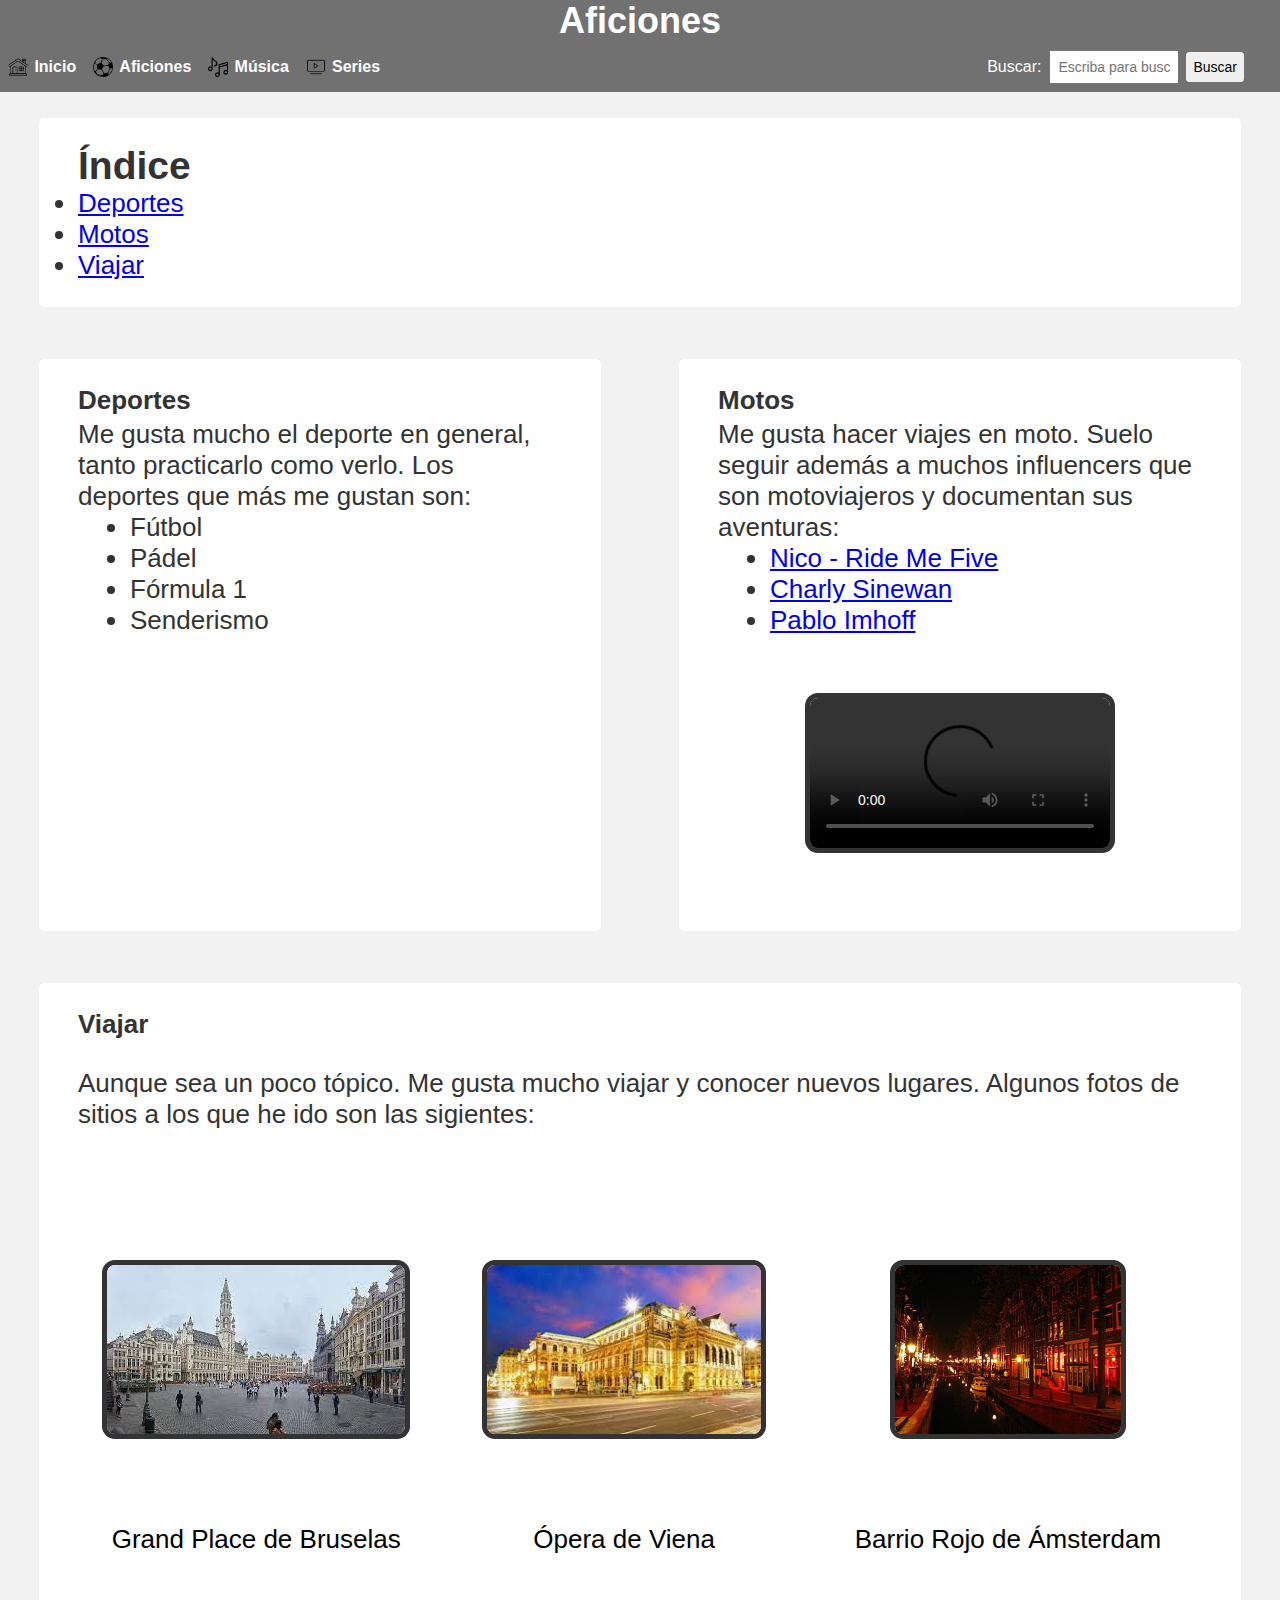
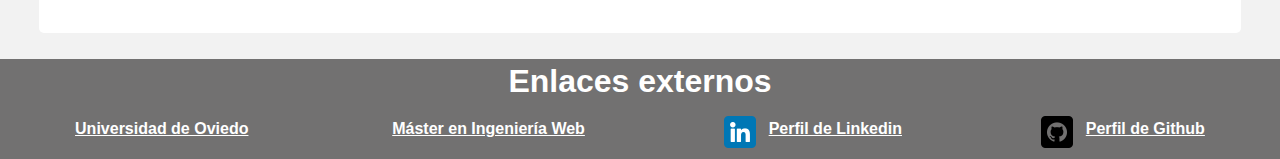
==== aficiones.html @ 074681b0 "Add files via upload" ====
<!DOCTYPE HTML>

<html lang="es">

<head>
    <meta charset="UTF-8">
    <meta name="keywords" content="Web personal, Aficiones">
    <meta name="author" content="Diego González Suárez">
    <meta name="description" content="Página web personal de Diego González Suárez">
    <meta name="viewport" content="width=device-width, initial-scale=1" />

    <title> Página web personal - Aficiones </title>
    <link rel="stylesheet" type="text/css" href="estilos/multimedia.css" />
    <link rel="stylesheet" type="text/css" href="estilos/estilo.css" />
    <link rel="stylesheet" type="text/css" href="estilos/grid-three-col-layout.css" />
    <link rel="stylesheet" type="text/css" href="estilos/flex-grow-layout.css" />
    <script src="buscador.js"></script>

    <script src = "https://ajax.googleapis.com/ajax/libs/jquery/2.1.3/jquery.min.js"></script>

</head>

<body>
    <header>
        <h1> Aficiones </h1>
    </header>

    <nav>
        <img alt="Icono del home" src="multimedia/casa.png" />
        <a href="index.html" accesskey="I" tabindex=1 title="Inicio">Inicio</a>

        <img alt="Icono de aficiones" src="multimedia/variante-de-balon-de-futbol.png" />
        <a href="aficiones.html" accesskey="A" tabindex=2 title="Enlace a las aficiones">Aficiones</a>

        <img alt="Icono de música" src="multimedia/nota-musical.png" />
        <a href="musica.html" accesskey="M" tabindex=3 title="Gustos musicales">Música</a>

        <img alt="Icono de series" src="multimedia/serie.png" />
        <a href="series.html" accesskey="S" tabindex=4 title="Enlace a las series">Series</a>
        
        <label for="search">Buscar:</label>
        <input type="text" id="search" name="search" placeholder="Escriba para buscar...">
        <button onclick="buscador.buscar()">Buscar</button>
    </nav>

    <section>
        <h2>Índice</h2>
        <ul>
            <li>
                <a href="#deportes">Deportes</a>
            </li>
            <li>
                <a href="#motos">Motos</a>
            </li>
            <li>
                <a href="#viajar">Viajar</a>
            </li>
        </ul>
    </section>

    <main>
        <section id="deportes">
            <h2> Deportes </h2>
            <p> Me gusta mucho el deporte en general, tanto practicarlo como verlo. Los deportes que más me gustan son:
            </p>
            <ul>
                <li> Fútbol </li>
                <li> Pádel </li>
                <li> Fórmula 1 </li>
                <li> Senderismo </li>
            </ul>
        </section>
        <section id="motos">
            <h2> Motos </h2>
            <p> Me gusta hacer viajes en moto. Suelo seguir además a muchos influencers que son motoviajeros y
                documentan sus aventuras: </p>
            <ul>
                <li> <a href="https://www.youtube.com/@Nico-RideMeFive" title="Enlace al canal de Ride me five"> Nico -
                        Ride
                        Me Five </a> </li>
                <li> <a href="https://www.youtube.com/user/charlysinewan" title="Enlace al canal de Charly Sinewan">
                        Charly
                        Sinewan </a> </li>
                <li> <a href="https://www.youtube.com/@PabloImhoff" title="Enlace al canal de Pablo Imhoff"> Pablo
                        Imhoff
                    </a> </li>
            </ul>
            <video src="multimedia/CharlySinewan.mp4" controls preload="auto"> </video>
        </section>
        <section id="viajar">
            <h2> Viajar </h2>
            <p> Aunque sea un poco tópico. Me gusta mucho viajar y conocer nuevos lugares. Algunos fotos de sitios a los que he ido son las
                sigientes:
            </p>
            <figure>
                <img alt="Imagen de Bruselas y su plaza" src="multimedia/bruselas.jpg" />
                <figcaption> Grand Place de Bruselas </figcaption>
            </figure>
            <figure>
                <img alt="Imagen de Viena y su ópera" src="multimedia/viena.jpg" />
                <figcaption> Ópera de Viena </figcaption>
            </figure>
            <figure>
                <img alt="Imagen de Ámsterdam y su barrio rojo" src="multimedia/amsterdam.jpg" />
                <figcaption> Barrio Rojo de Ámsterdam </figcaption>
            </figure>
        </section>
    </main>

    <footer>
        <h2>Enlaces externos</h2>
        <ul>
            <li>
                <a href="https://uniovi.es" title="Enlace a la web de la Universidad de Oviedo">Universidad de
                    Oviedo</a>
            </li>
            <li>
                <a href="https://miw.uniovi.es" title="Enlace a la web del máster">Máster en Ingeniería Web</a>
            </li>
            <li>
                <img alt="Icono de Linkedin" src="multimedia/linkedin.png" />
                <a href="https://www.linkedin.com/in/diego-gonz%C3%A1lez-su%C3%A1rez-64b2371b1/"
                    title="Enlace a perfil de Linkedin">Perfil de Linkedin</a>
            </li>
            <li>
                <img alt="Icono de Github" src="multimedia/github.png" />
                <a href="https://github.com/uo276406" title="Enlace a perfil de Github">Perfil de Github</a>
            </li>
        </ul>
    </footer>
</body>

</html>
---- estilos/multimedia.css ----
nav img {
  max-width: 1.25em;
  max-height: 1.25em;
  margin-right: 0.1em;
  }

/* (0,0,1) */
section img {
    max-width: 100%;
    max-height: 6.5em;
    margin: 2em auto;
  }

/* (0,0,1) */
figure {
  text-align: center;
  margin: 2em 0;
}

/* (0,0,2) */
figure img {
  border: 0.2em solid #333;
  border-radius: 0.5em; 
}

/* (0,0,2) */
figure figcaption {
  margin-top: 1em;
  color: black; /* Da advertencia de color justificada en el leeme.txt. Hereda el color de fondo del selector de body en el fichero estilo.css */
}

/* (0,0,1) */
video {
  max-width: 100%;
  max-height: 12em;
  display: block;
  margin: 2em auto; 
  border: 0.2em solid #333; 
  border-radius: 0.5em; 
}

/* (0,0,4) */
footer ul li img {
  max-width: 2em;
  margin-right: 0.5em;
}
---- estilos/estilo.css ----
/* (0,0,1) */
body {
    font-family: Arial, sans-serif;
    color: #333;
    background-color: #f2f2f2;
}

/* (0,0,0) */
* {
    margin: 0;
    padding: 0;
  }

/* Cabecera */
/* (0,0,2) */
header h1 {
    background-color: #727171;
    color: white;
    text-align: center;
    font-size: 36px;
    max-width: 100%;
    grid-column: 1 / -1;
}

/* Menú de navegación */

/* (0,0,1) */
nav {
    display: flex;
    align-items: center;
    flex-wrap: wrap;
    background-color: #727171;
    color: white;
    padding: 0.5em;
    font-size: 16px;
}

/* (0,0,2) */
nav a{
    text-decoration: none;
    margin-right: 0.75em;
    padding: 0.3em;
    color: white;
    /* Da advertencia de color justificada en el leeme.txt. Hereda el de fondo del nav*/
    font-weight: bold;

}

/* (0,1,2) */
nav a:hover {
    background-color: darkgray;
}   

body section {
    display: flex;
    flex-direction: column;
    background-color: #fff;
    color: #333;
    margin: 1em 1.5em;
    padding: 1em 1.5em;
    border-radius: 5px;
    font-size: 26px;
}


/* Sección simple */
/* (0,0,2) */
main section {
    background-color: #fff;
    color: #333;
    margin: 1em 1.5em;
    padding: 1em 1.5em;
    border-radius: 5px;
    font-size: 26px;
}

/* (0,0,3) */
main section h2 {
    font-size: 26px;
    margin-bottom: 0.1em;
}

/* (0,0,3) */
main section ul {
    margin-bottom: 0.2em;
}

/* (0,0,4) */
main section ul li {
    margin-left: 2em;
}

/* (0,0,5) */
main section ul li ol {
    margin-bottom: 1em;
    margin-left: 3em;
}

/* Pie de página */
/* (0,0,1) */
footer {

    background-color: #727171;
    color: white;
    padding: 0.2em;
    text-align: center;
}

/* (0,0,2) */
footer h2 {
    font-size: 32px;
    margin-bottom: 0.5em;
}

/* (0,0,2) */
footer ul {
    display: flex;
    flex-wrap: wrap;
    justify-content: space-around;
    list-style: none;
    margin-bottom: 0.5em;
}

/* (0,0,3) */
footer ul li {
    display: flex;
    flex-direction: row;
}

/* (0,0,4) */
footer ul li a {
    color: white;
    padding: 0.3em;
    /* Da advertencia de color justificada en el leeme.txt, hereda el color de fondo del selector del footer */
    font-weight: bold;
}

/* (0,1,4) */
footer ul li a:hover {
    background-color: darkgray;
}   

/* (0,0,1) */
label {
    margin-left: auto;
    margin-right: 0.5em;
}

/* (0,0,1) */
input{
    margin-right: 0.5em;
    max-width: 8em;
    font-size: 14px;
    padding: 0.5em;
}

/* (0,0,1) */
button {
    padding: 0.5em;
    margin-right: 2em;
    border-radius: 0.25em;
    border: none;
    font-size: 14px;
}

/* (0,1,1) */
button:hover {
    cursor: pointer;
}
---- estilos/grid-three-col-layout.css ----
/* (0, 1, 2) */
main > section:nth-child(3){
    display: grid;
    grid-template-rows: auto auto auto;
    grid-template-columns: auto auto auto;
    grid-gap: 1em;
}

/* (0, 1, 2) */
main > section:nth-child(3) h2, main > section:nth-child(3) p{
    grid-column: span 3;
}

/* (0, 1, 3) */
main > section:nth-child(3) figure{
    grid-column: span 1;
}
---- estilos/flex-grow-layout.css ----
/* (0,0,2) */
body main {
  display: flex;
  flex-wrap: wrap;
  justify-content: center;
}

/* Establece la anchura de las dos primeras secciones al 50% */
body main section:nth-child(n+1) {
  flex-grow: 1;
  flex-basis: calc(35% - 1em);
}

/* Restablece la anchura de la tercera sección al 100% */
body main section:nth-child(n+3) {
  flex-basis: calc(100% - 1em);
}
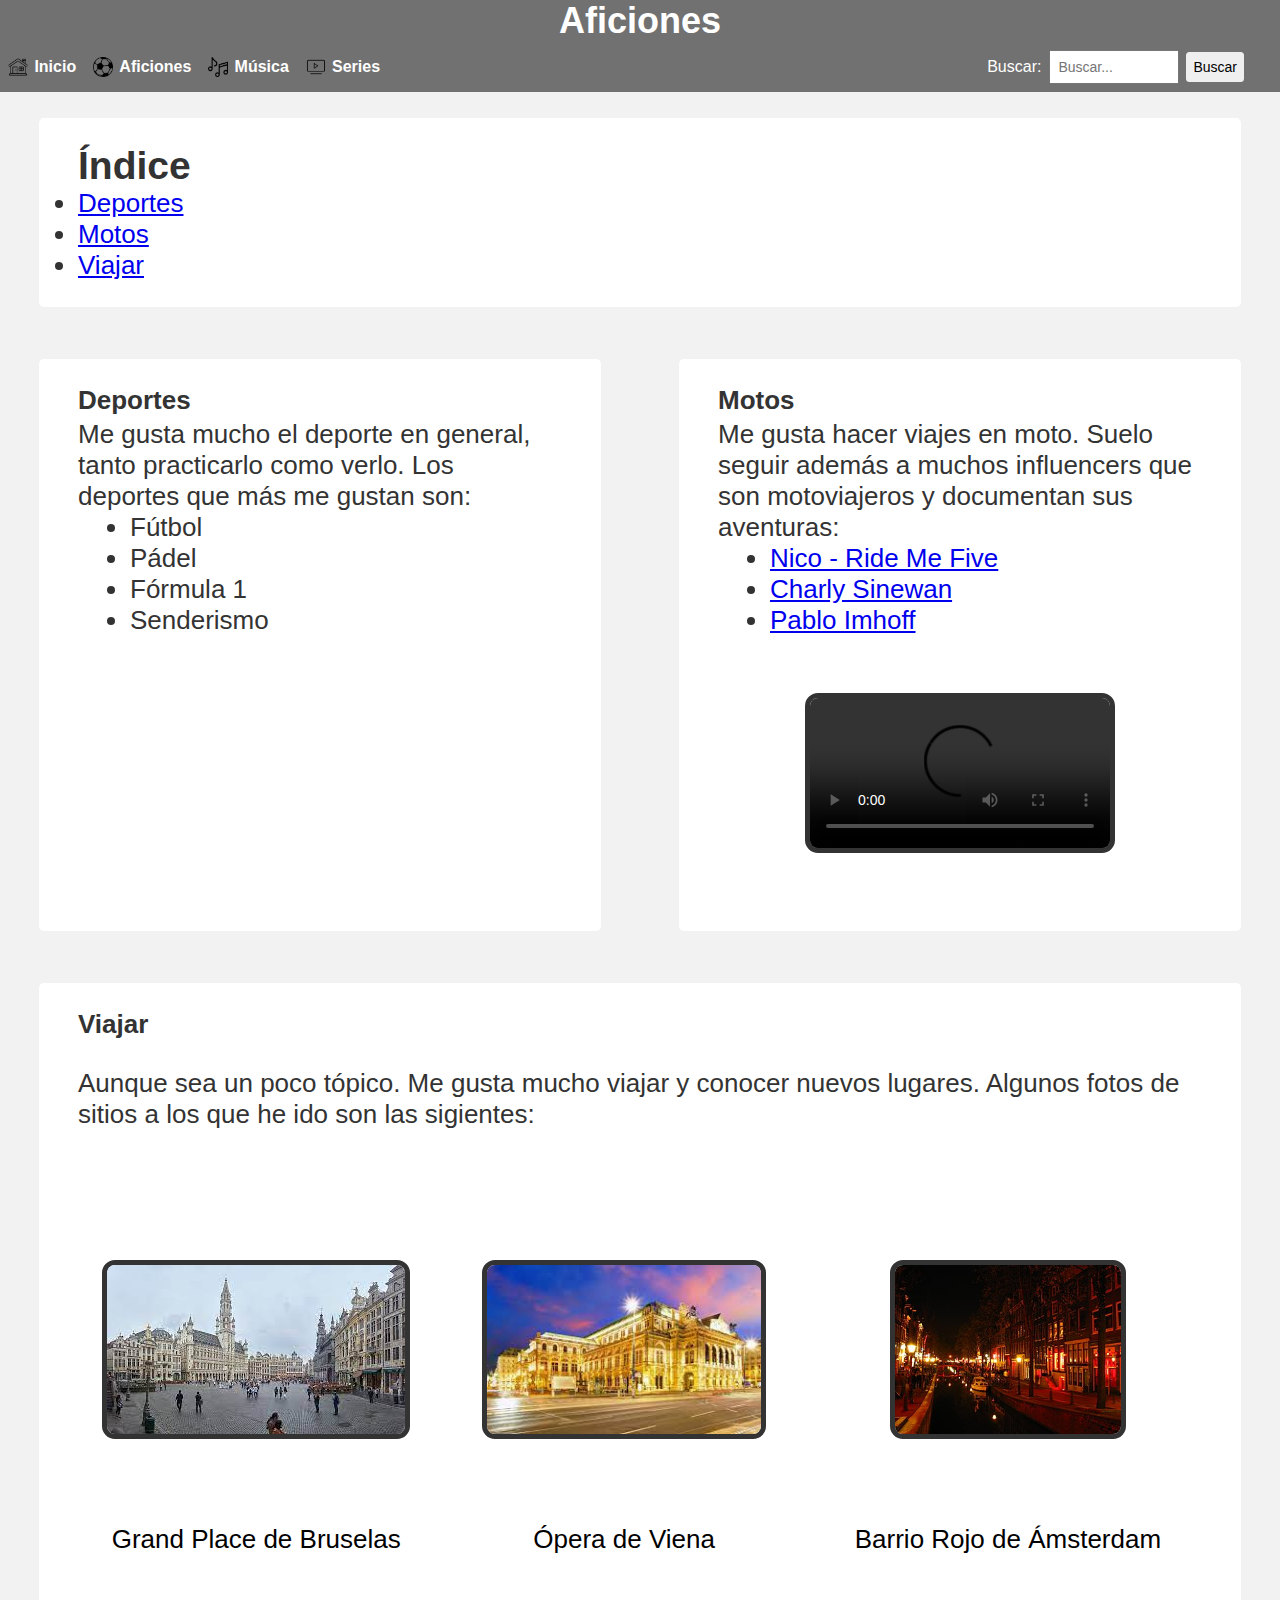
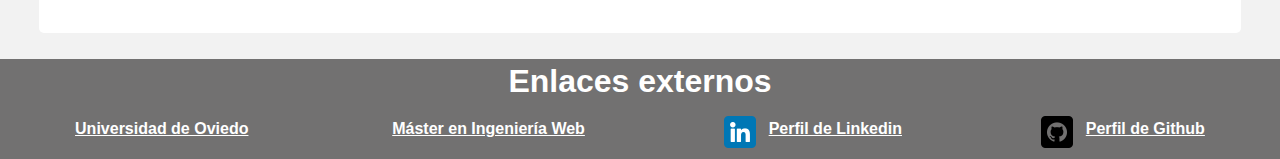
==== commit 98f5c3df: "Add files via upload" ====
--- a/aficiones.html
+++ b/aficiones.html
@@ -39,7 +39,7 @@
         <a href="series.html" accesskey="S" tabindex=4 title="Enlace a las series">Series</a>
         
         <label for="search">Buscar:</label>
-        <input type="text" id="search" name="search" placeholder="Escriba para buscar...">
+        <input type="text" id="search" name="search" placeholder="Buscar...">
         <button onclick="buscador.buscar()">Buscar</button>
     </nav>
 
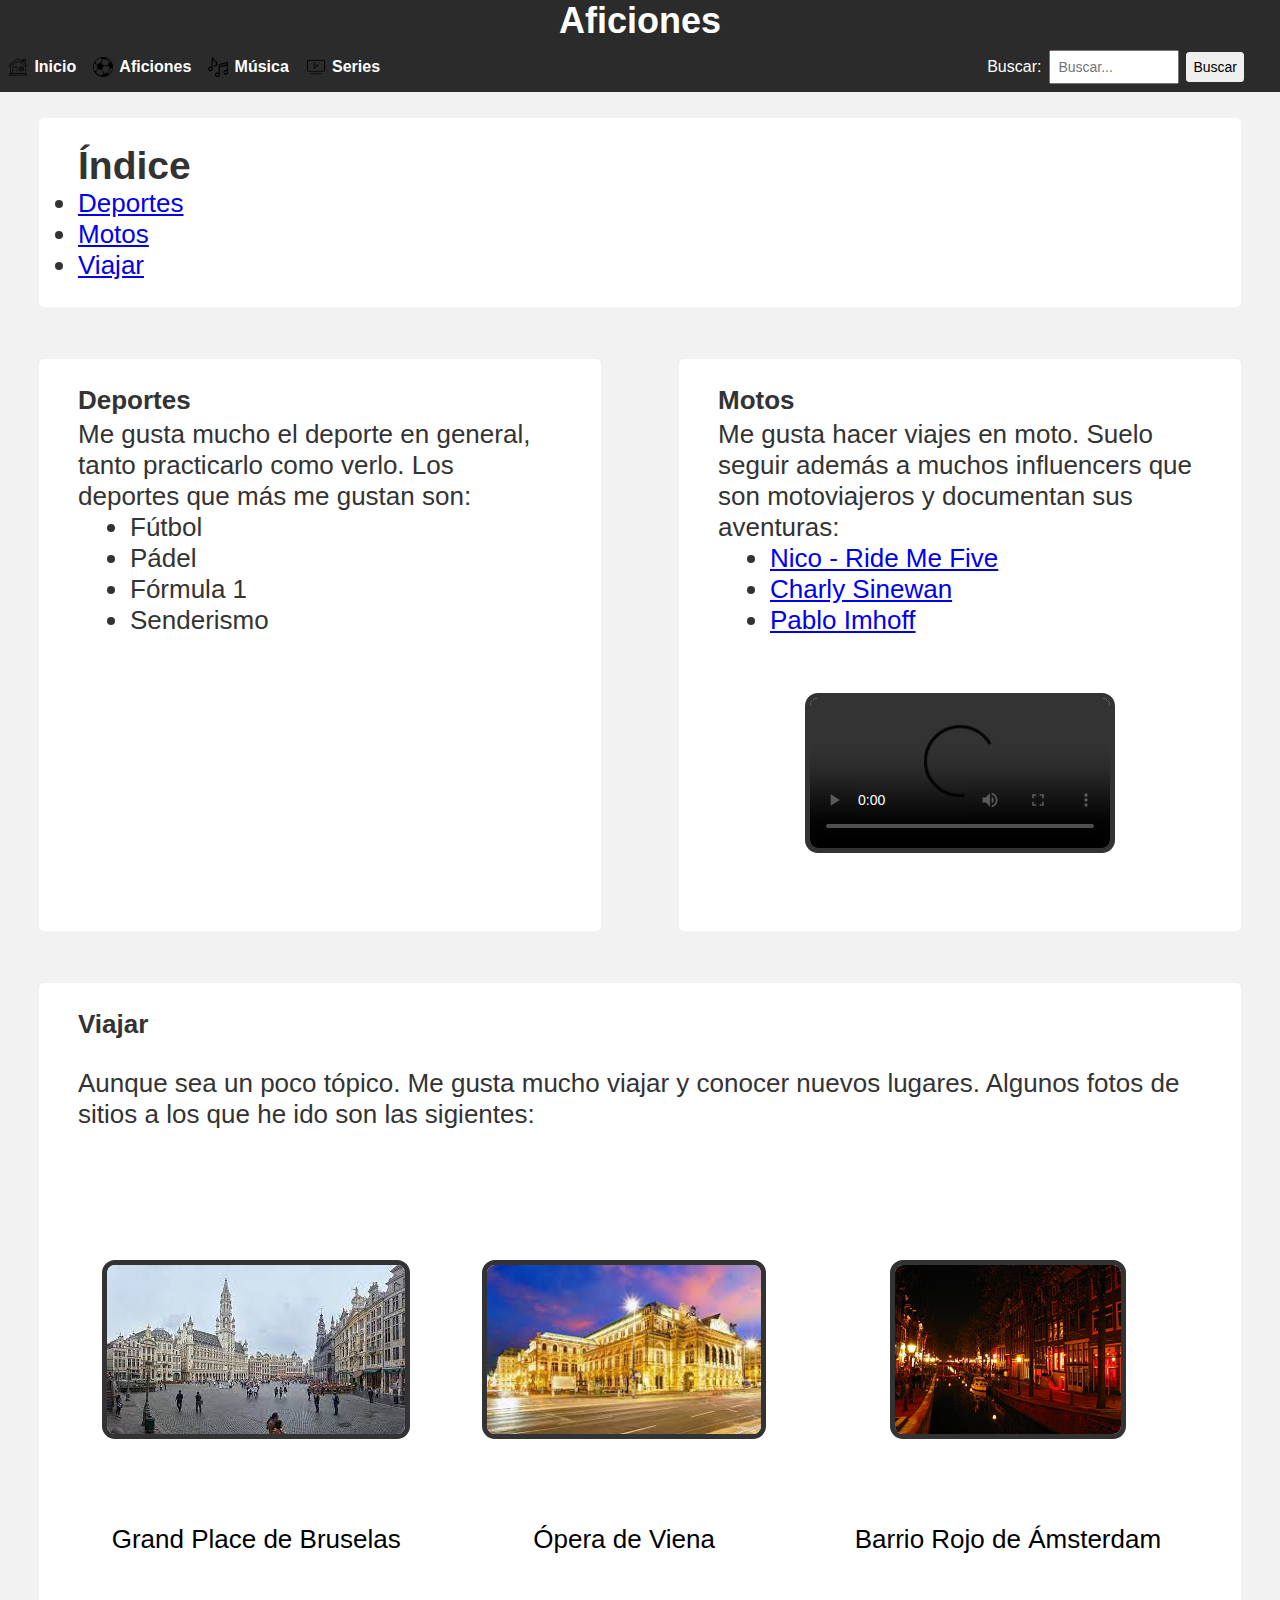
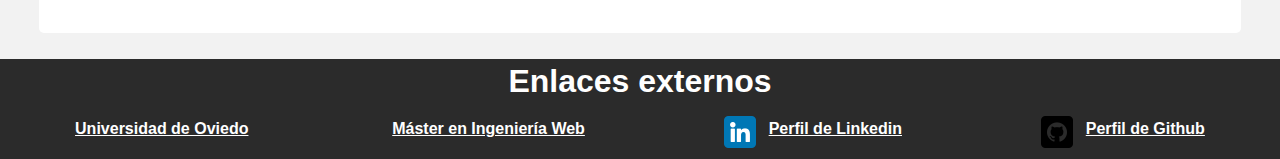
==== commit e20270da: "Add files via upload" ====
--- a/aficiones.html
+++ b/aficiones.html
@@ -27,16 +27,16 @@
 
     <nav>
         <img alt="Icono del home" src="multimedia/casa.png" />
-        <a href="index.html" accesskey="I" tabindex=1 title="Inicio">Inicio</a>
+        <a href="index.html" tabindex=1 title="Inicio">Inicio</a>
 
         <img alt="Icono de aficiones" src="multimedia/variante-de-balon-de-futbol.png" />
-        <a href="aficiones.html" accesskey="A" tabindex=2 title="Enlace a las aficiones">Aficiones</a>
+        <a href="aficiones.html" tabindex=2 title="Enlace a las aficiones">Aficiones</a>
 
         <img alt="Icono de música" src="multimedia/nota-musical.png" />
-        <a href="musica.html" accesskey="M" tabindex=3 title="Gustos musicales">Música</a>
+        <a href="musica.html" tabindex=3 title="Gustos musicales">Música</a>
 
         <img alt="Icono de series" src="multimedia/serie.png" />
-        <a href="series.html" accesskey="S" tabindex=4 title="Enlace a las series">Series</a>
+        <a href="series.html" tabindex=4 title="Enlace a las series">Series</a>
         
         <label for="search">Buscar:</label>
         <input type="text" id="search" name="search" placeholder="Buscar...">
--- a/estilos/estilo.css
+++ b/estilos/estilo.css
@@ -14,7 +14,7 @@
 /* Cabecera */
 /* (0,0,2) */
 header h1 {
-    background-color: #727171;
+    background-color: #2b2b2b;
     color: white;
     text-align: center;
     font-size: 36px;
@@ -29,7 +29,7 @@
     display: flex;
     align-items: center;
     flex-wrap: wrap;
-    background-color: #727171;
+    background-color: #2b2b2b;
     color: white;
     padding: 0.5em;
     font-size: 16px;
@@ -48,7 +48,7 @@
 
 /* (0,1,2) */
 nav a:hover {
-    background-color: darkgray;
+    background-color: rgb(89, 89, 89);
 }   
 
 body section {
@@ -100,7 +100,7 @@
 /* (0,0,1) */
 footer {
 
-    background-color: #727171;
+    background-color: #2b2b2b;
     color: white;
     padding: 0.2em;
     text-align: center;
@@ -137,7 +137,7 @@
 
 /* (0,1,4) */
 footer ul li a:hover {
-    background-color: darkgray;
+    background-color: rgb(89, 89, 89);
 }   
 
 /* (0,0,1) */
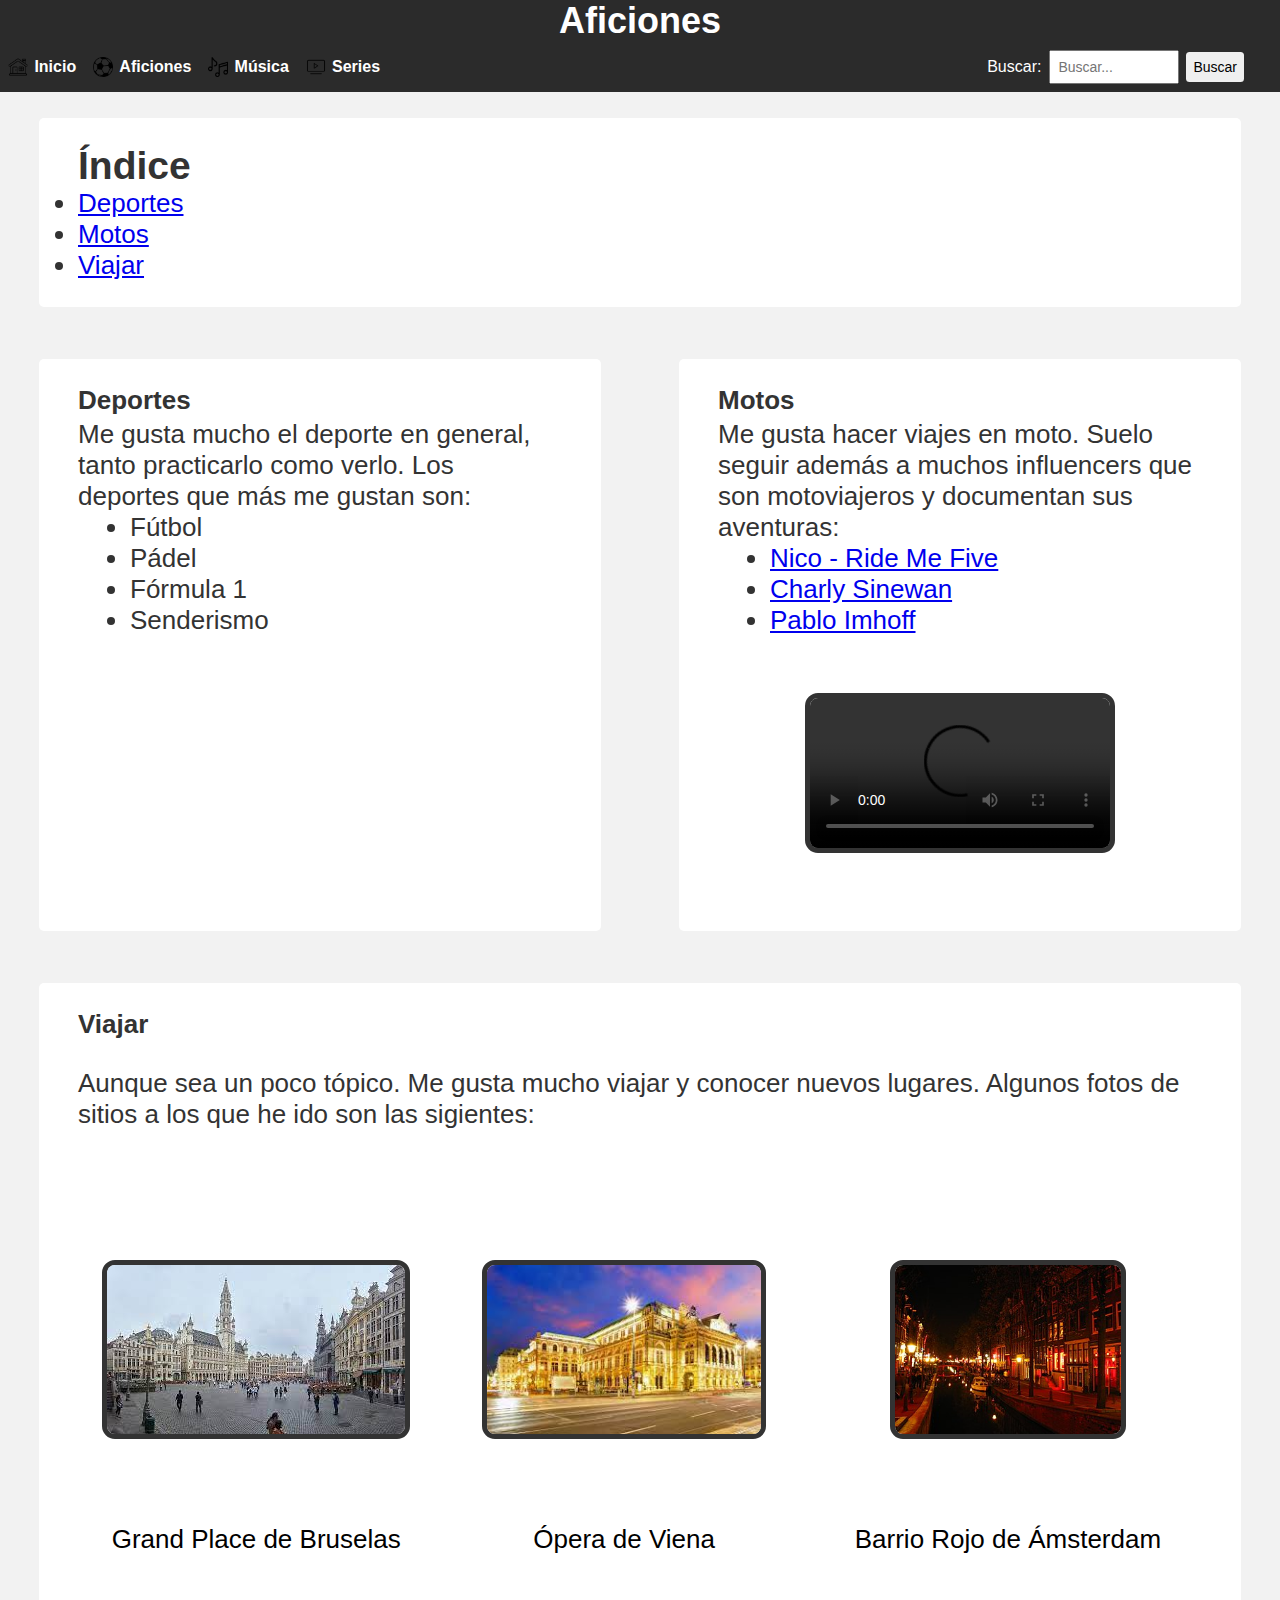
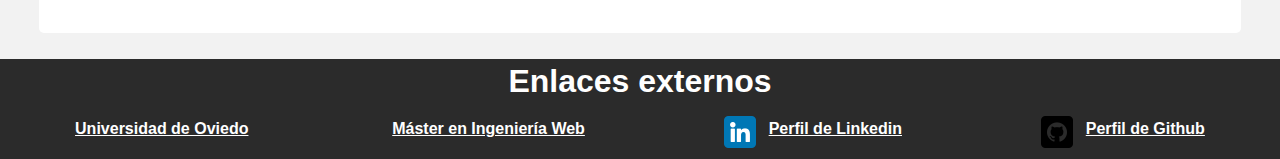
==== commit 45c883f1: "Add files via upload" ====
--- a/aficiones.html
+++ b/aficiones.html
@@ -26,17 +26,17 @@
     </header>
 
     <nav>
-        <img alt="Icono del home" src="multimedia/casa.png" />
-        <a href="index.html" tabindex=1 title="Inicio">Inicio</a>
+        <img alt="Icono del inicio" src="multimedia/casa.png" />
+        <a href="index.html" target="_self" title="Enlace a inicio">Inicio</a>
 
         <img alt="Icono de aficiones" src="multimedia/variante-de-balon-de-futbol.png" />
-        <a href="aficiones.html" tabindex=2 title="Enlace a las aficiones">Aficiones</a>
+        <a href="aficiones.html" target="_self" title="Enlace a las aficiones">Aficiones</a>
 
         <img alt="Icono de música" src="multimedia/nota-musical.png" />
-        <a href="musica.html" tabindex=3 title="Gustos musicales">Música</a>
+        <a href="musica.html" target="_self" title="Gustos musicales">Música</a>
 
         <img alt="Icono de series" src="multimedia/serie.png" />
-        <a href="series.html" tabindex=4 title="Enlace a las series">Series</a>
+        <a href="series.html" target="_self" title="Enlace a las series">Series</a>
         
         <label for="search">Buscar:</label>
         <input type="text" id="search" name="search" placeholder="Buscar...">
@@ -75,17 +75,24 @@
             <p> Me gusta hacer viajes en moto. Suelo seguir además a muchos influencers que son motoviajeros y
                 documentan sus aventuras: </p>
             <ul>
-                <li> <a href="https://www.youtube.com/@Nico-RideMeFive" title="Enlace al canal de Ride me five"> Nico -
+                <li> <a href="https://www.youtube.com/@Nico-RideMeFive" target="_new" title="Enlace al canal de Ride me five"> Nico -
                         Ride
                         Me Five </a> </li>
-                <li> <a href="https://www.youtube.com/user/charlysinewan" title="Enlace al canal de Charly Sinewan">
+                <li> <a href="https://www.youtube.com/user/charlysinewan" target="_new" title="Enlace al canal de Charly Sinewan">
                         Charly
                         Sinewan </a> </li>
-                <li> <a href="https://www.youtube.com/@PabloImhoff" title="Enlace al canal de Pablo Imhoff"> Pablo
+                <li> <a href="https://www.youtube.com/@PabloImhoff" target="_new" title="Enlace al canal de Pablo Imhoff"> Pablo
                         Imhoff
                     </a> </li>
             </ul>
-            <video src="multimedia/CharlySinewan.mp4" controls preload="auto"> </video>
+            <video controls>
+                <source src="multimedia/CharlySinewan.mp4" type="video/mp4" />
+                <source src="multimedia/CharlySinewan.mp4" type="video/webm" />
+                <p>
+                  Your browser doesn't support HTML video. Here is a
+                  <a href="multimedia/CharlySinewan.mp4">link to the video</a> instead.
+                </p>
+              </video>
         </section>
         <section id="viajar">
             <h2> Viajar </h2>
@@ -111,20 +118,20 @@
         <h2>Enlaces externos</h2>
         <ul>
             <li>
-                <a href="https://uniovi.es" title="Enlace a la web de la Universidad de Oviedo">Universidad de
+                <a href="https://uniovi.es" target="_new" title="Enlace a la web de la Universidad de Oviedo">Universidad de
                     Oviedo</a>
             </li>
             <li>
-                <a href="https://miw.uniovi.es" title="Enlace a la web del máster">Máster en Ingeniería Web</a>
+                <a href="https://miw.uniovi.es" target="_new" title="Enlace a la web del máster">Máster en Ingeniería Web</a>
             </li>
             <li>
                 <img alt="Icono de Linkedin" src="multimedia/linkedin.png" />
-                <a href="https://www.linkedin.com/in/diego-gonz%C3%A1lez-su%C3%A1rez-64b2371b1/"
+                <a href="https://www.linkedin.com/in/diego-gonz%C3%A1lez-su%C3%A1rez-64b2371b1/" target="_new"
                     title="Enlace a perfil de Linkedin">Perfil de Linkedin</a>
             </li>
             <li>
                 <img alt="Icono de Github" src="multimedia/github.png" />
-                <a href="https://github.com/uo276406" title="Enlace a perfil de Github">Perfil de Github</a>
+                <a href="https://github.com/uo276406" target="_new" title="Enlace a perfil de Github">Perfil de Github</a>
             </li>
         </ul>
     </footer>
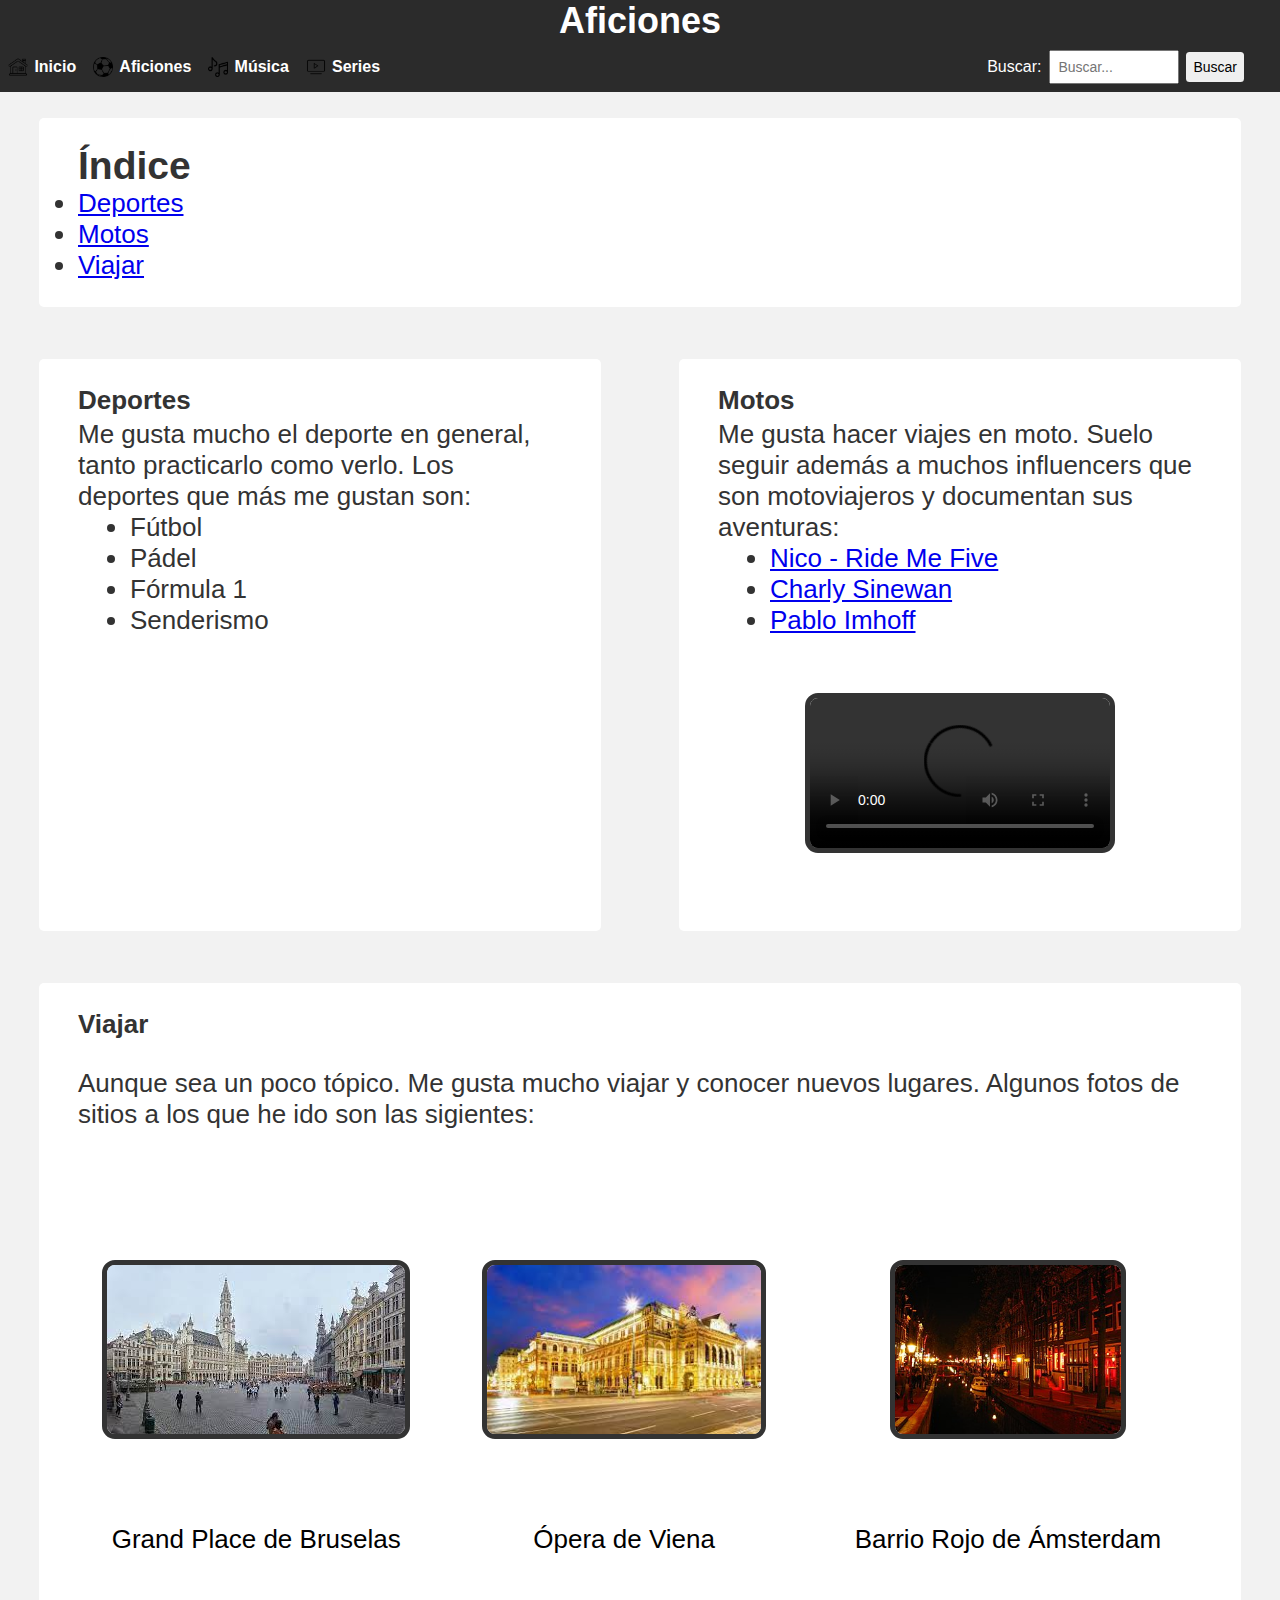
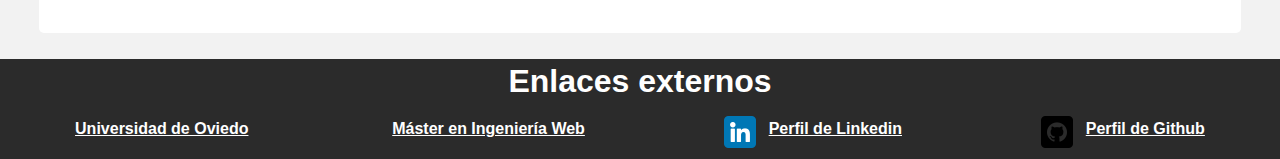
==== commit f2112c6e: "Add files via upload" ====
--- a/aficiones.html
+++ b/aficiones.html
@@ -75,13 +75,13 @@
             <p> Me gusta hacer viajes en moto. Suelo seguir además a muchos influencers que son motoviajeros y
                 documentan sus aventuras: </p>
             <ul>
-                <li> <a href="https://www.youtube.com/@Nico-RideMeFive" target="_new" title="Enlace al canal de Ride me five"> Nico -
+                <li> <a href="https://www.youtube.com/@Nico-RideMeFive" target="_blank" title="Enlace al canal de Ride me five"> Nico -
                         Ride
                         Me Five </a> </li>
-                <li> <a href="https://www.youtube.com/user/charlysinewan" target="_new" title="Enlace al canal de Charly Sinewan">
+                <li> <a href="https://www.youtube.com/user/charlysinewan" target="_blank" title="Enlace al canal de Charly Sinewan">
                         Charly
                         Sinewan </a> </li>
-                <li> <a href="https://www.youtube.com/@PabloImhoff" target="_new" title="Enlace al canal de Pablo Imhoff"> Pablo
+                <li> <a href="https://www.youtube.com/@PabloImhoff" target="_blank" title="Enlace al canal de Pablo Imhoff"> Pablo
                         Imhoff
                     </a> </li>
             </ul>
@@ -118,20 +118,20 @@
         <h2>Enlaces externos</h2>
         <ul>
             <li>
-                <a href="https://uniovi.es" target="_new" title="Enlace a la web de la Universidad de Oviedo">Universidad de
+                <a href="https://uniovi.es" target="_blank" title="Enlace a la web de la Universidad de Oviedo">Universidad de
                     Oviedo</a>
             </li>
             <li>
-                <a href="https://miw.uniovi.es" target="_new" title="Enlace a la web del máster">Máster en Ingeniería Web</a>
+                <a href="https://miw.uniovi.es" target="_blank" title="Enlace a la web del máster">Máster en Ingeniería Web</a>
             </li>
             <li>
                 <img alt="Icono de Linkedin" src="multimedia/linkedin.png" />
-                <a href="https://www.linkedin.com/in/diego-gonz%C3%A1lez-su%C3%A1rez-64b2371b1/" target="_new"
+                <a href="https://www.linkedin.com/in/diego-gonz%C3%A1lez-su%C3%A1rez-64b2371b1/" target="_blank"
                     title="Enlace a perfil de Linkedin">Perfil de Linkedin</a>
             </li>
             <li>
                 <img alt="Icono de Github" src="multimedia/github.png" />
-                <a href="https://github.com/uo276406" target="_new" title="Enlace a perfil de Github">Perfil de Github</a>
+                <a href="https://github.com/uo276406" target="_blank" title="Enlace a perfil de Github">Perfil de Github</a>
             </li>
         </ul>
     </footer>
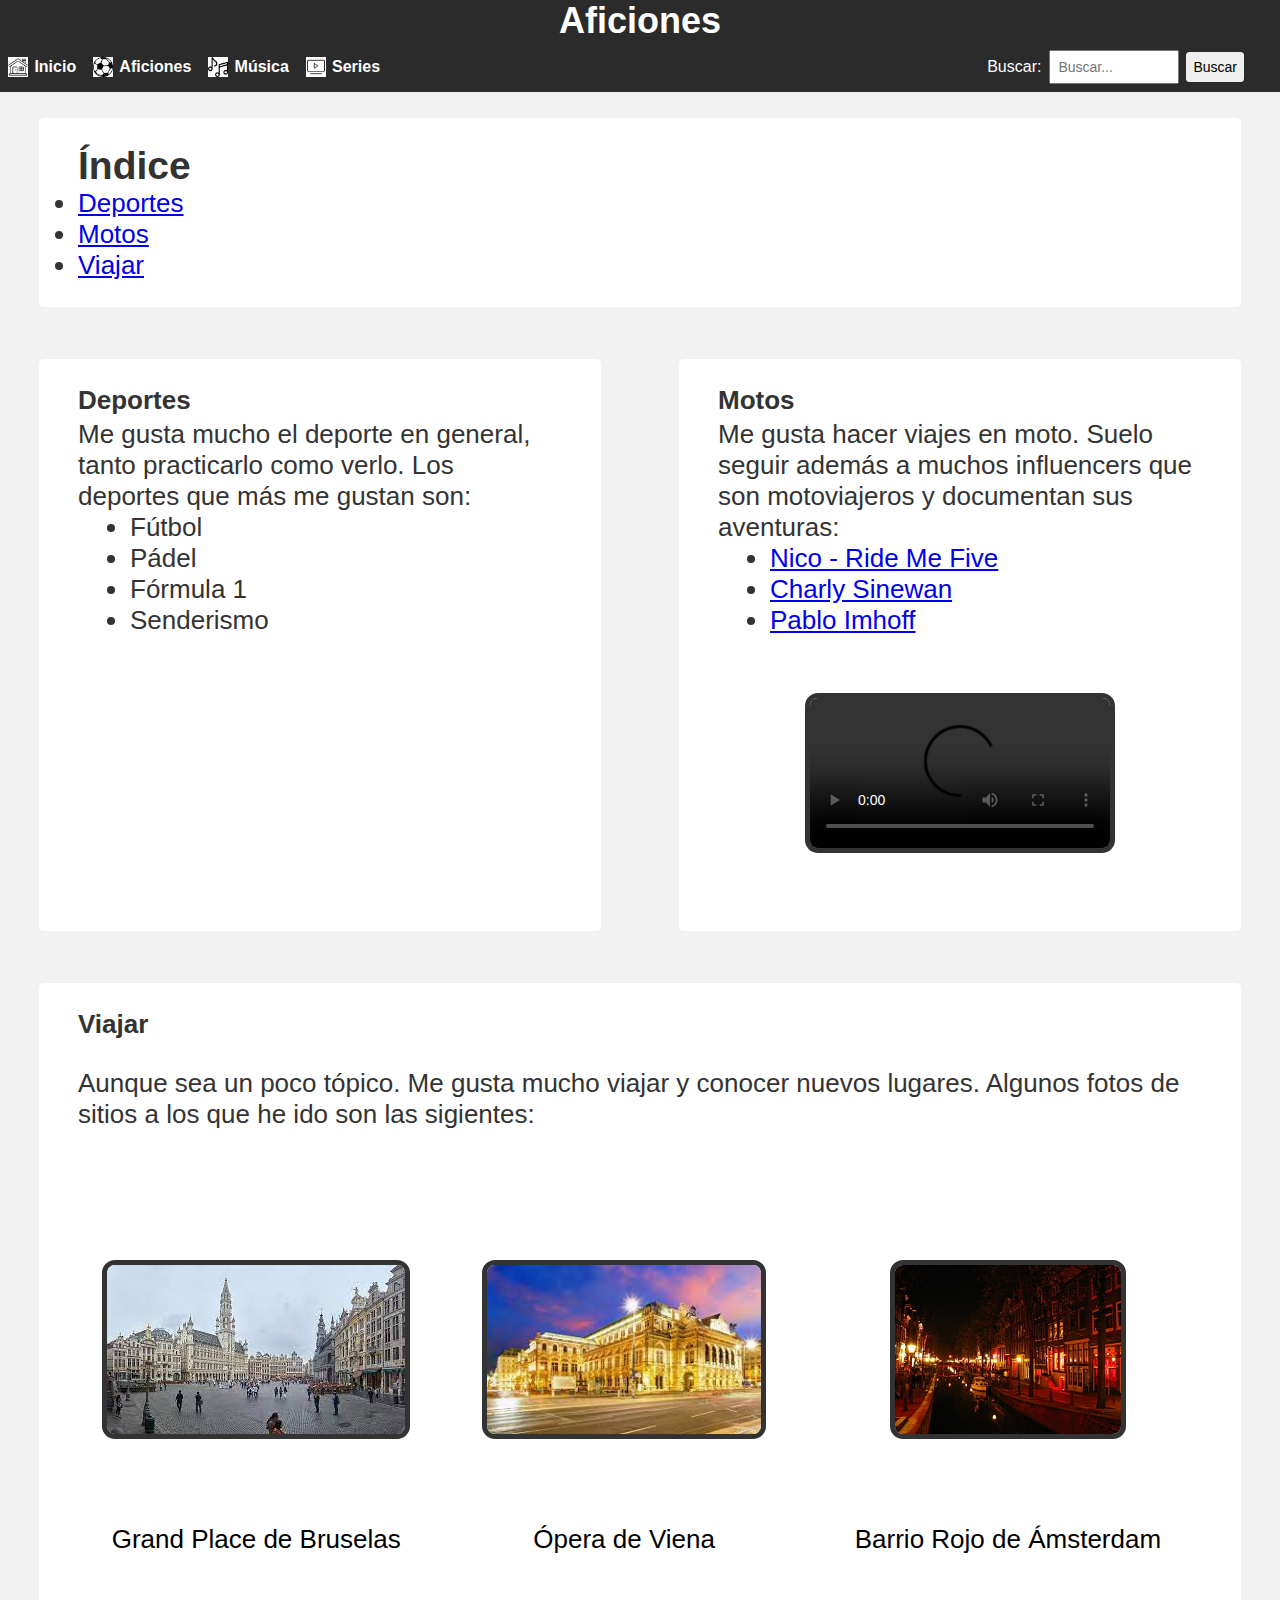
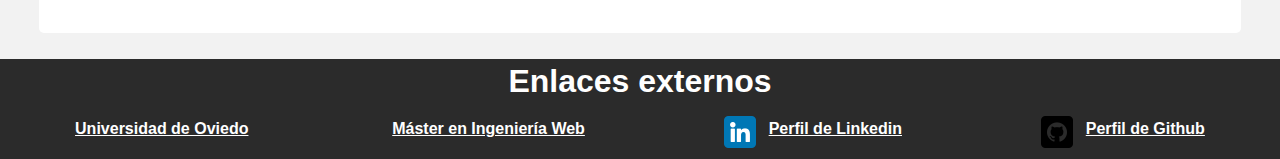
==== commit ead9feab: "Resultas advertencias links" ====
--- a/aficiones.html
+++ b/aficiones.html
@@ -47,13 +47,13 @@
         <h2>Índice</h2>
         <ul>
             <li>
-                <a href="#deportes">Deportes</a>
+                <a target="_self" href="#deportes">Deportes</a>
             </li>
             <li>
-                <a href="#motos">Motos</a>
+                <a target="_self" href="#motos">Motos</a>
             </li>
             <li>
-                <a href="#viajar">Viajar</a>
+                <a target="_self" href="#viajar">Viajar</a>
             </li>
         </ul>
     </section>
@@ -75,13 +75,13 @@
             <p> Me gusta hacer viajes en moto. Suelo seguir además a muchos influencers que son motoviajeros y
                 documentan sus aventuras: </p>
             <ul>
-                <li> <a href="https://www.youtube.com/@Nico-RideMeFive" target="_blank" title="Enlace al canal de Ride me five"> Nico -
+                <li> <a href="https://www.youtube.com/@Nico-RideMeFive" target="_self" title="Enlace al canal de Ride me five"> Nico -
                         Ride
                         Me Five </a> </li>
-                <li> <a href="https://www.youtube.com/user/charlysinewan" target="_blank" title="Enlace al canal de Charly Sinewan">
+                <li> <a href="https://www.youtube.com/user/charlysinewan" target="_self" title="Enlace al canal de Charly Sinewan">
                         Charly
                         Sinewan </a> </li>
-                <li> <a href="https://www.youtube.com/@PabloImhoff" target="_blank" title="Enlace al canal de Pablo Imhoff"> Pablo
+                <li> <a href="https://www.youtube.com/@PabloImhoff" target="_self" title="Enlace al canal de Pablo Imhoff"> Pablo
                         Imhoff
                     </a> </li>
             </ul>
@@ -90,7 +90,7 @@
                 <source src="multimedia/CharlySinewan.mp4" type="video/webm" />
                 <p>
                   Your browser doesn't support HTML video. Here is a
-                  <a href="multimedia/CharlySinewan.mp4">link to the video</a> instead.
+                  <a target="_self" href="multimedia/CharlySinewan.mp4">link to the video</a> instead.
                 </p>
               </video>
         </section>
@@ -118,20 +118,19 @@
         <h2>Enlaces externos</h2>
         <ul>
             <li>
-                <a href="https://uniovi.es" target="_blank" title="Enlace a la web de la Universidad de Oviedo">Universidad de
+                <a href="https://uniovi.es" target="_self" title="Enlace a la web de la Universidad de Oviedo">Universidad de
                     Oviedo</a>
             </li>
             <li>
-                <a href="https://miw.uniovi.es" target="_blank" title="Enlace a la web del máster">Máster en Ingeniería Web</a>
+                <a href="https://miw.uniovi.es" target="_self" title="Enlace a la web del máster">Máster en Ingeniería Web</a>
             </li>
             <li>
                 <img alt="Icono de Linkedin" src="multimedia/linkedin.png" />
-                <a href="https://www.linkedin.com/in/diego-gonz%C3%A1lez-su%C3%A1rez-64b2371b1/" target="_blank"
-                    title="Enlace a perfil de Linkedin">Perfil de Linkedin</a>
+                <a href="https://www.linkedin.com/in/diego-gonz%C3%A1lez-su%C3%A1rez-64b2371b1/" target="_self" title="Enlace a perfil de Linkedin">Perfil de Linkedin</a>
             </li>
             <li>
                 <img alt="Icono de Github" src="multimedia/github.png" />
-                <a href="https://github.com/uo276406" target="_blank" title="Enlace a perfil de Github">Perfil de Github</a>
+                <a href="https://github.com/uo276406" target="_self" title="Enlace a perfil de Github">Perfil de Github</a>
             </li>
         </ul>
     </footer>
--- a/estilos/multimedia.css
+++ b/estilos/multimedia.css
@@ -2,6 +2,7 @@
   max-width: 1.25em;
   max-height: 1.25em;
   margin-right: 0.1em;
+  background-color: white;
   }
 
 /* (0,0,1) */
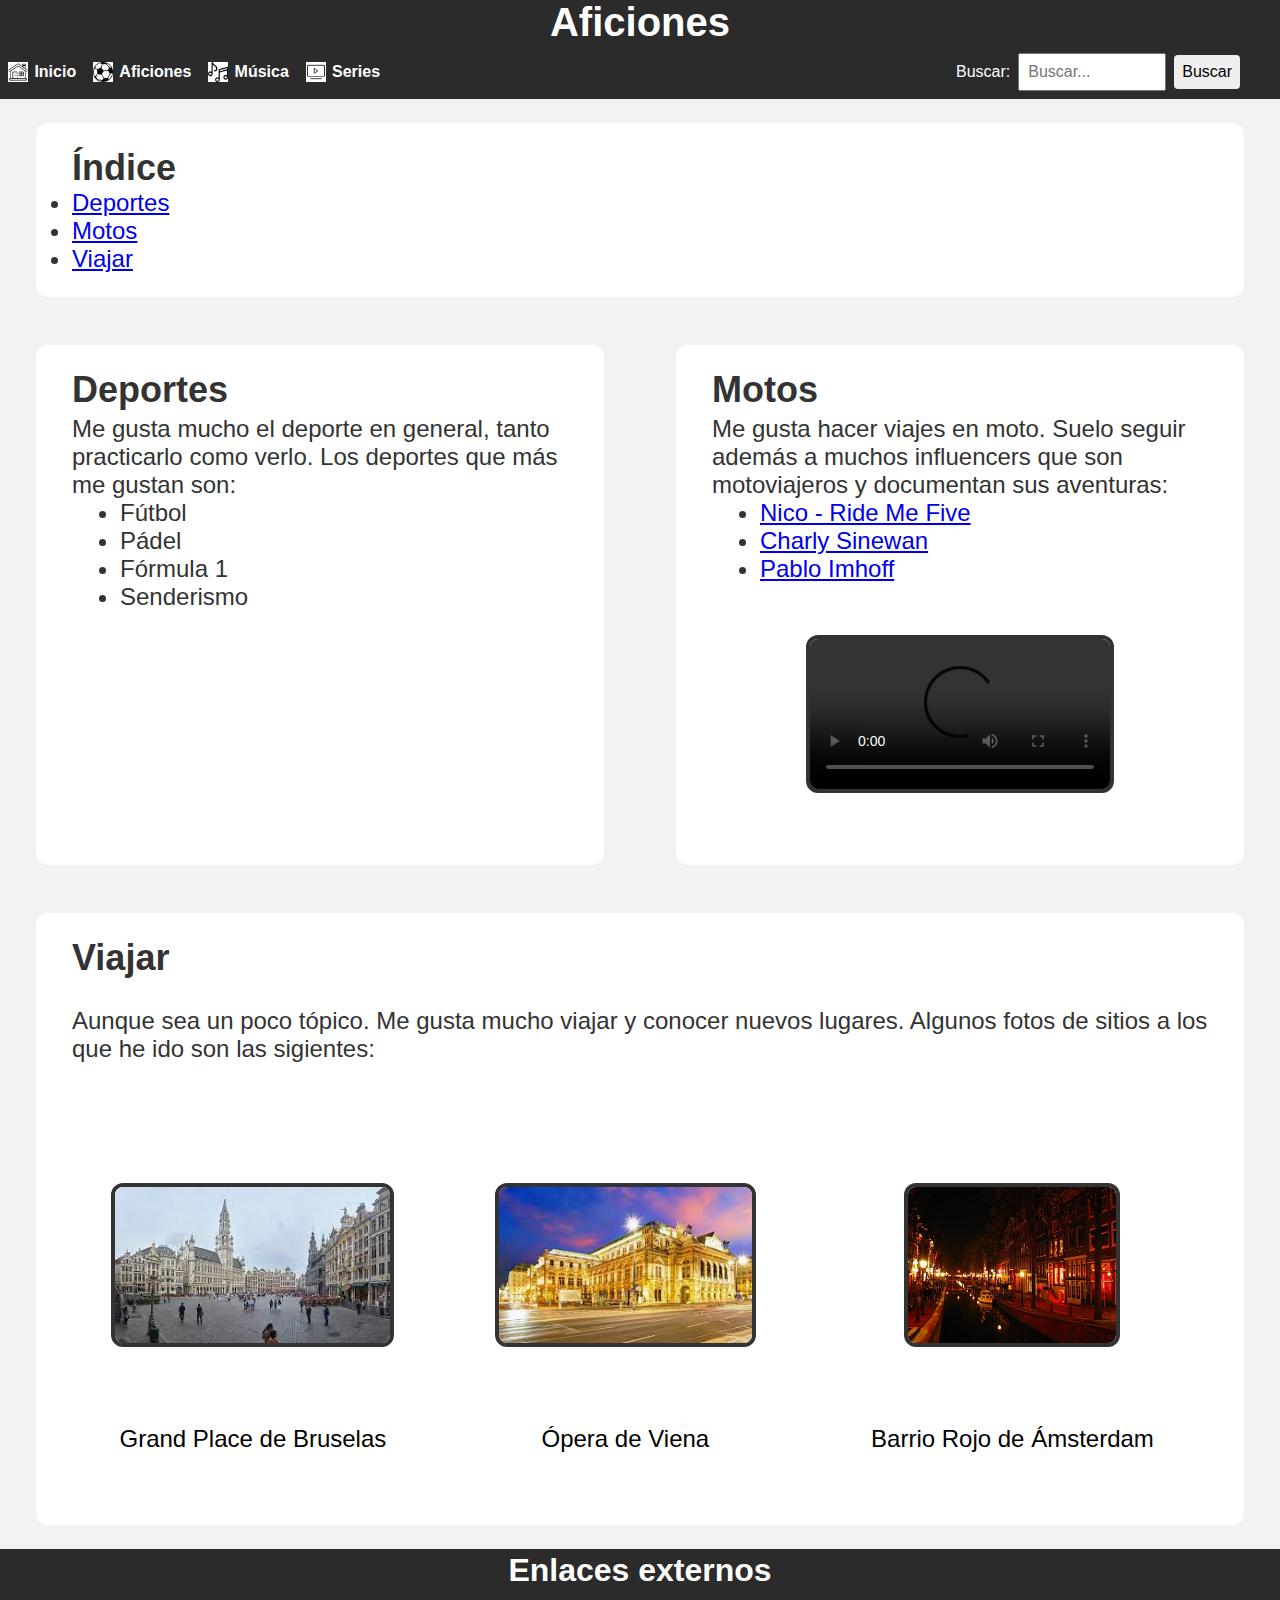
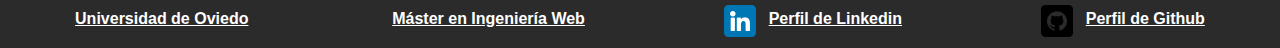
==== commit 9c3ec486: "Moved to clarity" ====
--- a/aficiones.html
+++ b/aficiones.html
@@ -17,6 +17,14 @@
     <script src="buscador.js"></script>
 
     <script src = "https://ajax.googleapis.com/ajax/libs/jquery/2.1.3/jquery.min.js"></script>
+
+    <script type="text/javascript">
+        (function(c,l,a,r,i,t,y){
+            c[a]=c[a]||function(){(c[a].q=c[a].q||[]).push(arguments)};
+            t=l.createElement(r);t.async=1;t.src="https://www.clarity.ms/tag/"+i;
+            y=l.getElementsByTagName(r)[0];y.parentNode.insertBefore(t,y);
+        })(window, document, "clarity", "script", "k2ehj5ll8t");
+    </script>
 
 </head>
 
--- a/estilos/estilo.css
+++ b/estilos/estilo.css
@@ -17,7 +17,7 @@
     background-color: #2b2b2b;
     color: white;
     text-align: center;
-    font-size: 36px;
+    font-size: 2.5em;
     max-width: 100%;
     grid-column: 1 / -1;
 }
@@ -32,7 +32,7 @@
     background-color: #2b2b2b;
     color: white;
     padding: 0.5em;
-    font-size: 16px;
+    font-size: 1em;
 }
 
 /* (0,0,2) */
@@ -58,8 +58,8 @@
     color: #333;
     margin: 1em 1.5em;
     padding: 1em 1.5em;
-    border-radius: 5px;
-    font-size: 26px;
+    border-radius: 0.5em;
+    font-size: 1.5em;
 }
 
 
@@ -70,13 +70,13 @@
     color: #333;
     margin: 1em 1.5em;
     padding: 1em 1.5em;
-    border-radius: 5px;
-    font-size: 26px;
+    border-radius: 0.5em;
+    font-size: 1.5em;
 }
 
 /* (0,0,3) */
 main section h2 {
-    font-size: 26px;
+    font-size: 1.5em;
     margin-bottom: 0.1em;
 }
 
@@ -108,7 +108,7 @@
 
 /* (0,0,2) */
 footer h2 {
-    font-size: 32px;
+    font-size: 2em;
     margin-bottom: 0.5em;
 }
 
@@ -150,7 +150,7 @@
 input{
     margin-right: 0.5em;
     max-width: 8em;
-    font-size: 14px;
+    font-size: 1em;
     padding: 0.5em;
 }
 
@@ -160,7 +160,7 @@
     margin-right: 2em;
     border-radius: 0.25em;
     border: none;
-    font-size: 14px;
+    font-size: 1em;
 }
 
 /* (0,1,1) */
